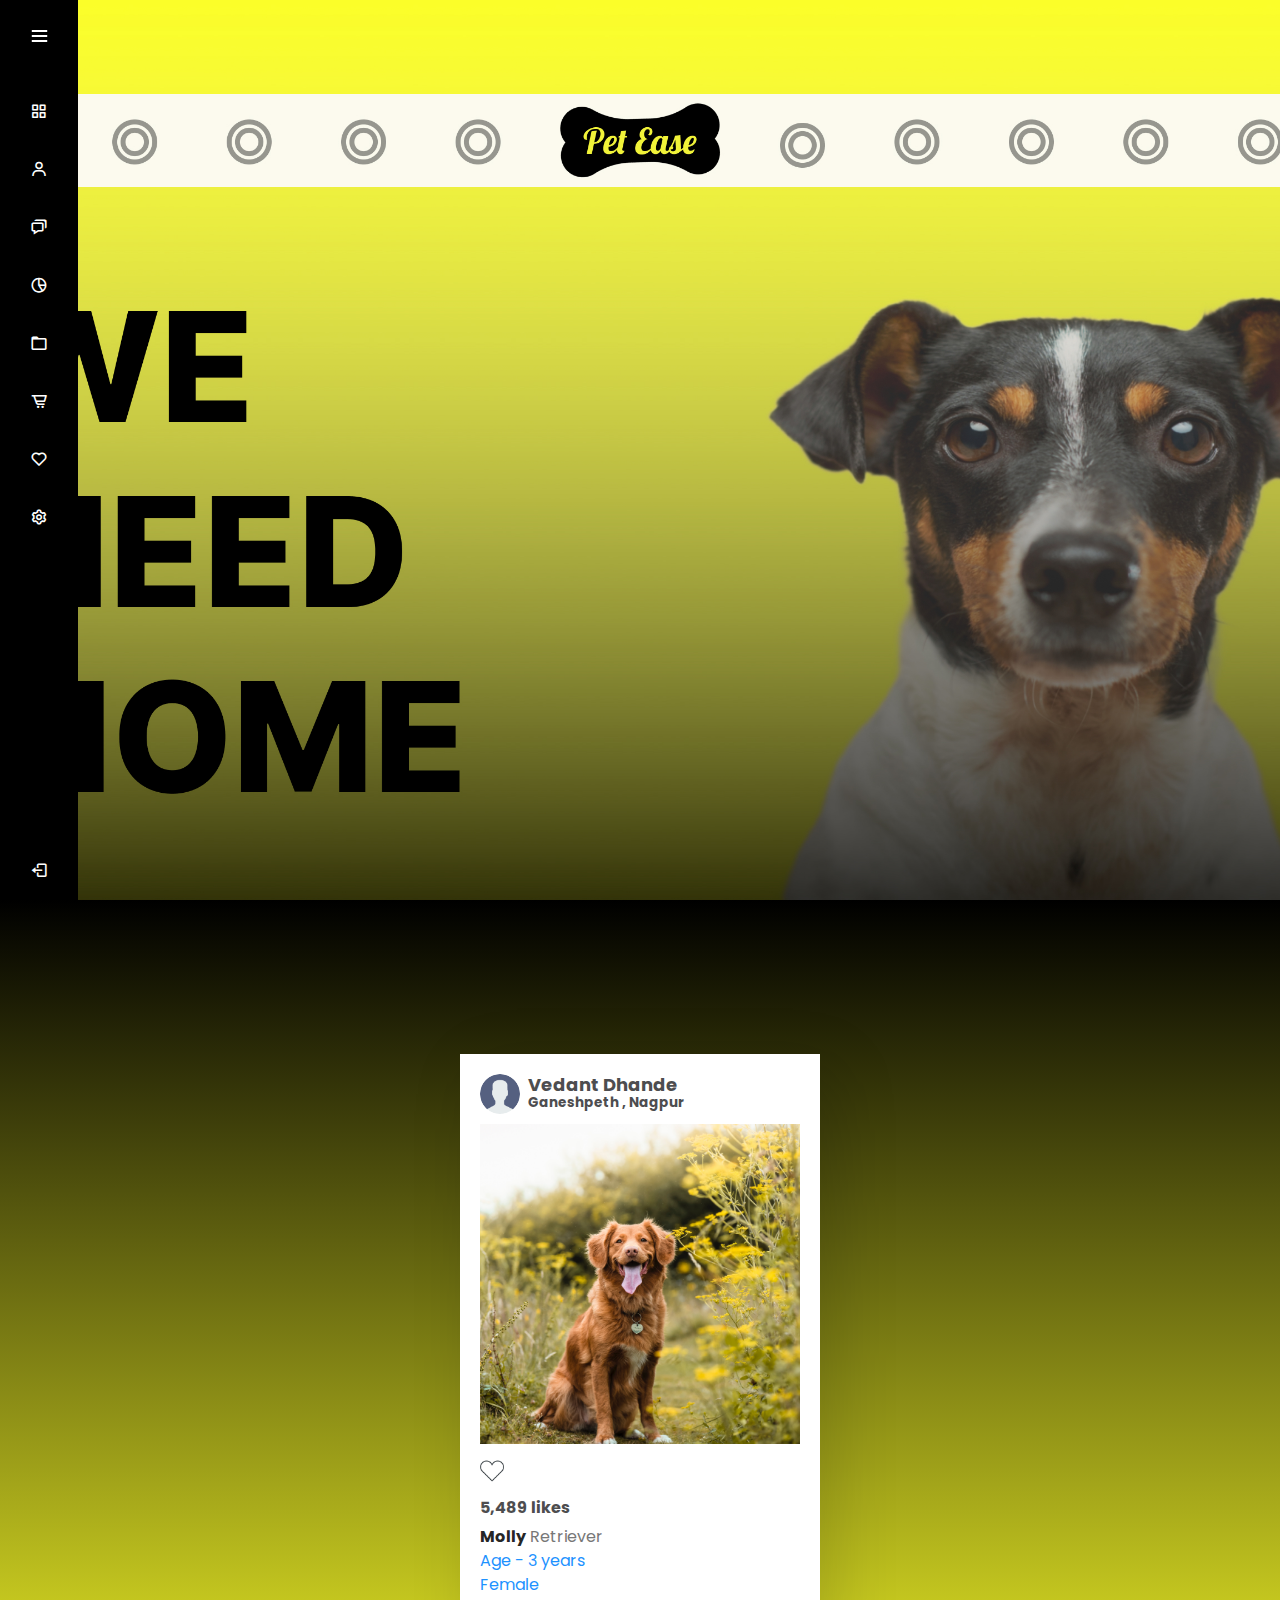
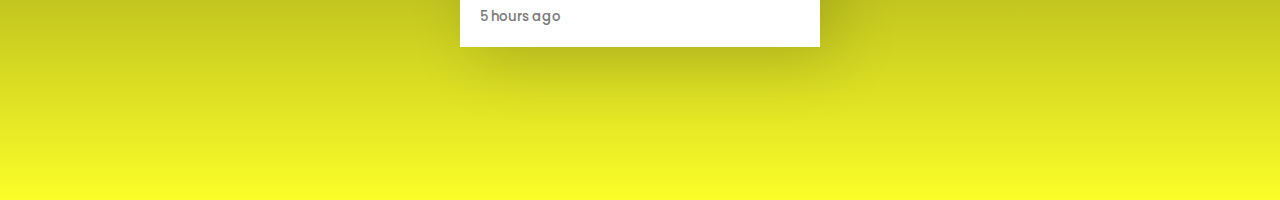
==== adopt.html @ 4b418b93 "Add files via upload" ====
<!DOCTYPE html>
<!-- Created by CodingLab |www.youtube.com/CodingLabYT-->
<html lang="en" dir="ltr">
  <head>
    <meta charset="UTF-8">
    <title> Responsive Sidebar Menu  | CodingLab </title>
    <link rel="stylesheet" href="navbar.css">
    <!-- Boxicons CDN Link -->
    <link href='https://unpkg.com/boxicons@2.0.7/css/boxicons.min.css' rel='stylesheet'>
     <meta name="viewport" content="width=device-width, initial-scale=1.0">
   </head>
<body>
  <div class="sidebar">
    <div class="logo-details">
      <i class='bx bxl-c-plus-plus icon'></i>
        <div class="logo_name">CodingLab</div>
        <i class='bx bx-menu' id="btn" ></i>
    </div>
    <ul class="nav-list">
      <li>
        <a href="#">
          <i class='bx bx-grid-alt'></i>
          <span class="links_name">Dashboard</span>
        </a>
         <span class="tooltip">Dashboard</span>
      </li>
      <li>
       <a href="#">
         <i class='bx bx-user' ></i>
         <span class="links_name">User</span>
       </a>
       <span class="tooltip">User</span>
     </li>
     <li>
       <a href="#">
         <i class='bx bx-chat' ></i>
         <span class="links_name">Messages</span>
       </a>
       <span class="tooltip">Messages</span>
     </li>
     <li>
       <a href="#">
         <i class='bx bx-pie-chart-alt-2' ></i>
         <span class="links_name">Analytics</span>
       </a>
       <span class="tooltip">Analytics</span>
     </li>
     <li>
       <a href="#">
         <i class='bx bx-folder' ></i>
         <span class="links_name">File Manager</span>
       </a>
       <span class="tooltip">Files</span>
     </li>
     <li>
       <a href="#">
         <i class='bx bx-cart-alt' ></i>
         <span class="links_name">Order</span>
       </a>
       <span class="tooltip">Order</span>
     </li>
     <li>
       <a href="#">
         <i class='bx bx-heart' ></i>
         <span class="links_name">Saved</span>
       </a>
       <span class="tooltip">Saved</span>
     </li>
     <li>
       <a href="#">
         <i class='bx bx-cog' ></i>
         <span class="links_name">Setting</span>
       </a>
       <span class="tooltip">Setting</span>
     </li>
     <li class="profile">
         <div class="profile-details">
           <img src="profile.jpg" alt="profileImg">
           <div class="name_job">
             <div class="name">Prem Shahi</div>
             <div class="job">Web designer</div>
           </div>
         </div>
         <i class='bx bx-log-out' id="log_out" ></i>
     </li>
    </ul>
  </div>
  <div>
  <section class="home-section">
      <div class="dog1">
        
      </div>
  </section>
  <div class="listings">
    <div class="card">
      <div class="top">
          <div class="userDeatils">
              <div class="profileImg">
                  <img src="user.png" alt="user" class="cover">
              </div>
              <h3>Vedant Dhande<br><span>Ganeshpeth , Nagpur</span></h3>
          </div>
      </div>
      <div class="imgBg">
          <img src="molly.jpg" alt="bg" class="cover">
      </div>
      <div class="btns">
          <div class="left">
              <img src="heart.png" alt="heart" class="heart" onclick="likeButton()">
          </div>
          
      </div>
      <h4 class="likes">5,489 likes</h4>
      <h4 class="message">
          <b>Molly</b>
          Retriever<br>
          <span>Age - 3 years</span><br>
          <span>Female</span>
      </h4>
      <h5 class="postTime">5 hours ago</h5>
  </div>
  </div>
  <script>
  let sidebar = document.querySelector(".sidebar");
  let closeBtn = document.querySelector("#btn");
  let searchBtn = document.querySelector(".bx-search");

  closeBtn.addEventListener("click", ()=>{
    sidebar.classList.toggle("open");
    menuBtnChange();//calling the function(optional)
  });

  searchBtn.addEventListener("click", ()=>{ // Sidebar open when you click on the search iocn
    sidebar.classList.toggle("open");
    menuBtnChange(); //calling the function(optional)
  });

  // following are the code to change sidebar button(optional)
  function menuBtnChange() {
   if(sidebar.classList.contains("open")){
     closeBtn.classList.replace("bx-menu", "bx-menu-alt-right");//replacing the iocns class
   }else {
     closeBtn.classList.replace("bx-menu-alt-right","bx-menu");//replacing the iocns class
   }
  }
  </script>
</body>
</html>
---- navbar.css ----
/* Google Font Link */
@import url('https://fonts.googleapis.com/css2?family=Poppins:wght@200;300;400;500;600;700&display=swap');
*{
  margin: 0;
  padding: 0;
  box-sizing: border-box;
  font-family: "Poppins" , sans-serif;
}

.sidebar{
  position: fixed;
  left: 0;
  top: 0;
  height: 100%;
  width: 78px;
  background: #000000;
  padding: 6px 14px;
  z-index: 99;
  transition: all 0.5s ease;
}
.sidebar.open{
  width: 250px;
}
.sidebar .logo-details{
  height: 60px;
  display: flex;
  align-items: center;
  position: relative;
}
.sidebar .logo-details .icon{
  opacity: 0;
  transition: all 0.5s ease;
}
.sidebar .logo-details .logo_name{
  color: #fff;
  font-size: 20px;
  font-weight: 600;
  opacity: 0;
  transition: all 0.5s ease;
}
.sidebar.open .logo-details .icon,
.sidebar.open .logo-details .logo_name{
  opacity: 1;
}
.sidebar .logo-details #btn{
  position: absolute;
  top: 50%;
  right: 0;
  transform: translateY(-50%);
  font-size: 22px;
  transition: all 0.4s ease;
  font-size: 23px;
  text-align: center;
  cursor: pointer;
  transition: all 0.5s ease;
}
.sidebar.open .logo-details #btn{
  text-align: right;
}
.sidebar i{
  color: #fff;
  height: 60px;
  min-width: 50px;
  font-size: 28px;
  text-align: center;
  line-height: 60px;
}
.sidebar .nav-list{
  margin-top: 20px;
  height: 100%;
}
.sidebar li{
  position: relative;
  margin: 8px 0;
  list-style: none;
}
.sidebar li .tooltip{
  position: absolute;
  top: -20px;
  left: calc(100% + 15px);
  z-index: 3;
  background: #fff;
  box-shadow: 0 5px 10px rgba(0, 0, 0, 0.3);
  padding: 6px 12px;
  border-radius: 4px;
  font-size: 15px;
  font-weight: 400;
  opacity: 0;
  white-space: nowrap;
  pointer-events: none;
  transition: 0s;
}
.sidebar li:hover .tooltip{
  opacity: 1;
  pointer-events: auto;
  transition: all 0.4s ease;
  top: 50%;
  transform: translateY(-50%);
}
.sidebar.open li .tooltip{
  display: none;
}
.sidebar input{
  font-size: 15px;
  color: #FFF;
  font-weight: 400;
  outline: none;
  height: 50px;
  width: 100%;
  width: 50px;
  border: none;
  border-radius: 12px;
  transition: all 0.5s ease;
  background: #000000;
}
.sidebar.open input{
  padding: 0 20px 0 50px;
  width: 100%;
}
.sidebar .bx-search{
  position: absolute;
  top: 50%;
  left: 0;
  transform: translateY(-50%);
  font-size: 22px;
  background: #000000;
  color: #FFF;
}
.sidebar.open .bx-search:hover{
  background: #000000;
  color: #FFF;
}
.sidebar .bx-search:hover{
  background: #FFF;
  color: #000000;
}
.sidebar li a{
  display: flex;
  height: 100%;
  width: 100%;
  border-radius: 12px;
  align-items: center;
  text-decoration: none;
  transition: all 0.4s ease;
  background: #000000;
}
.sidebar li a:hover{
  background: #FFF;
}
.sidebar li a .links_name{
  color: #fff;
  font-size: 15px;
  font-weight: 400;
  white-space: nowrap;
  opacity: 0;
  pointer-events: none;
  transition: 0.4s;
}
.sidebar.open li a .links_name{
  opacity: 1;
  pointer-events: auto;
}
.sidebar li a:hover .links_name,
.sidebar li a:hover i{
  transition: all 0.5s ease;
  color: #000000;
}
.sidebar li i{
  height: 50px;
  line-height: 50px;
  font-size: 18px;
  border-radius: 12px;
}
.sidebar li.profile{
  position: fixed;
  height: 60px;
  width: 78px;
  left: 0;
  bottom: -8px;
  padding: 10px 14px;
  background: #000000;
  transition: all 0.5s ease;
  overflow: hidden;
}
.sidebar.open li.profile{
  width: 250px;
}
.sidebar li .profile-details{
  display: flex;
  align-items: center;
  flex-wrap: nowrap;
}
.sidebar li img{
  height: 45px;
  width: 45px;
  object-fit: cover;
  border-radius: 6px;
  margin-right: 10px;
}
.sidebar li.profile .name,
.sidebar li.profile .job{
  font-size: 15px;
  font-weight: 400;
  color: #fff;
  white-space: nowrap;
}
.sidebar li.profile .job{
  font-size: 12px;
}
.sidebar .profile #log_out{
  position: absolute;
  top: 50%;
  right: 0;
  transform: translateY(-50%);
  background: #000000;
  width: 100%;
  height: 60px;
  line-height: 60px;
  border-radius: 0px;
  transition: all 0.5s ease;
}
.sidebar.open .profile #log_out{
  width: 50px;
  background: none;
}
.home-section {
    background-image: url('adopt.jpg'); /* Replace 'adopt.jpeg' with the path to your actual image */
    background-size: cover;
    background-position: center;
    height: 100vh;
    display: flex;
    flex-direction: column;
    align-items: center;
    justify-content: center;
    color: #fff;
}
.home-section .dog1 img {
    max-width: 100%;
    height: 100%;
  }
.sidebar.open ~ .home-section{
  left: 250px;
  width: calc(100% - 250px);
}
.home-section .text{
  display: inline-block;
  color: #000000;
  font-size: 25px;
  font-weight: 500;
  margin: 18px
}
@media (max-width: 420px) {
  .sidebar li .tooltip{
    display: none;
  }
}

.adopt{
    background-image: url("/adopt.jpeg");
}

.listings{
  display: flex;
  justify-content: center;
  align-items: center;
  height: 100vh;
  background-image: linear-gradient(180deg, black, #FBFE28);

}
.card{
  position: relative;
    width: 360px;
    min-height: 400px;
    background: #ffffff;
    box-shadow: 15px 15px 60px rgba(0, 0, 0, .15);
    padding: 20px;
    margin: 0 auto; /* Center horizontally */
}
.card .top{
  display: flex;
  justify-content: space-between;
  align-items: center;
}
.card .top .userDeatils{
  display: flex;
  align-items: center;
}
.card .top .userDeatils .profileImg{
  position: relative;
  width: 40px;
  height: 40px;
  border-radius: 50%;
  margin-right: 8px;
  overflow: hidden;
}
.cover{
  position: absolute;
  top: 0;
  right: 0;
  width: 100%;
  height: 100%;
  object-fit: cover;
  object-position: center;
  cursor: pointer;
}
.card .top .userDeatils h3{
  font-size: 18px;
  color: #4d4d4f;
  font-weight: 700;
  line-height: 1rem;
  cursor: pointer;
}
.card .top .userDeatils span{
  font-size: 0.75em;
}
.card .top .dot{
  transform: scale(0.6);
  cursor: pointer;
}
.imgBg{
  position: relative;
  width: 100%;
  height: 320px;
  margin: 10px 0 15px;
  background-color: #000000;
}
.btns{
  display: flex;
  justify-content: space-between;
  align-items: center;
}
.btns img{
  max-width: 24px;
  cursor: pointer;
}
.btns .left img{
  margin-right: 8px;
}
.likes{
  margin-top: 5px;
  font-size: 1em;
  color: #4d4d4f;
}
.message{
  font-weight: 400;
  margin-top: 5px;
  color: #777;
  line-height: 1.5em;
}
.message b{
  color: #262626;
}
.message span{
  color: #1d92ff;
  cursor: pointer;
}
.comments{
  margin-top: 10px;
  align-items: center;
  color: #999;
}
.addComments{
  display: flex;
  align-items: center;
  margin-top: 10px;
}
.addComments .userImg{
  position: relative;
  min-width: 30px;
  height: 30px;
  border-radius: 50%;
  overflow: hidden;
  margin-right: 8px;
}
.addComments .text{
  width: 100%;
  border: none;
  outline: none;
  font-weight: 400;
  font-size: 18px;
  color: #262626;
}
.addComments .text::placeholder{
  color: #777;
}
.postTime{
  margin-top: 10px;
  font-weight: 500;
  color: #777;
}
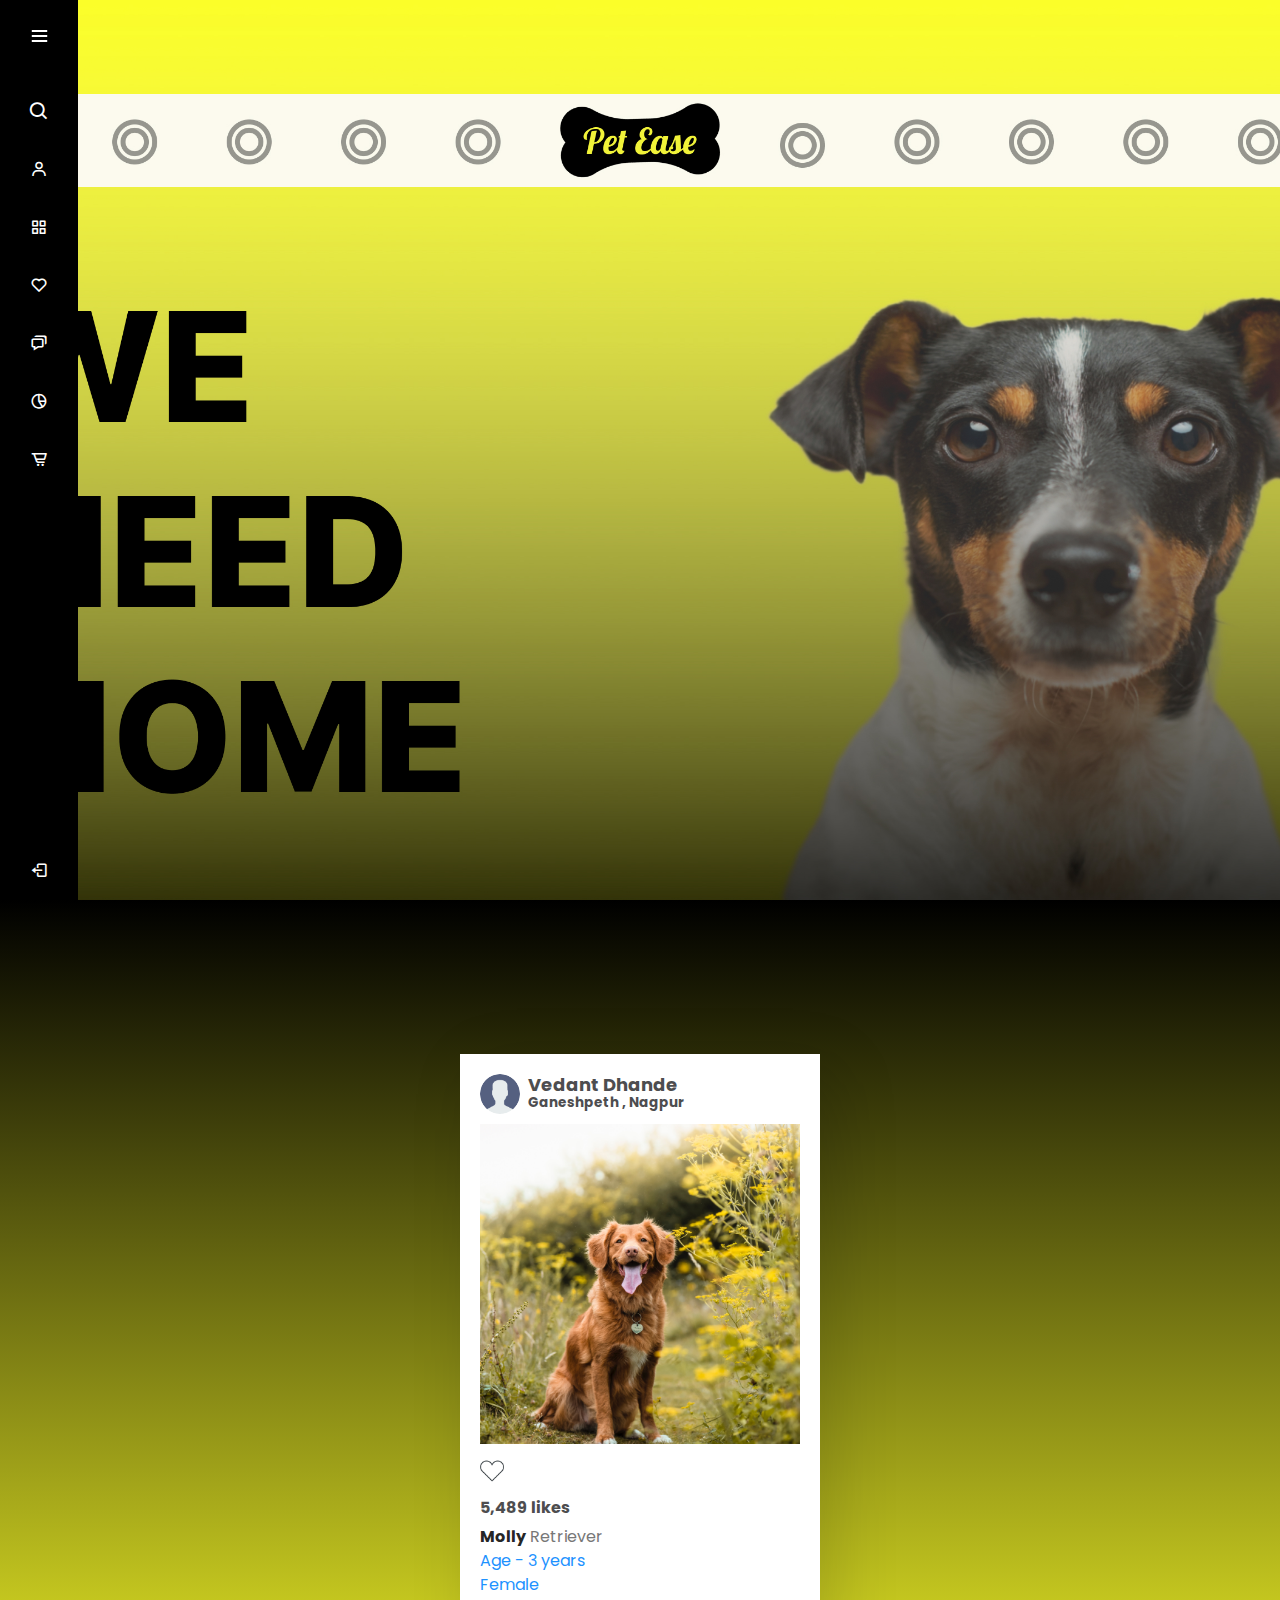
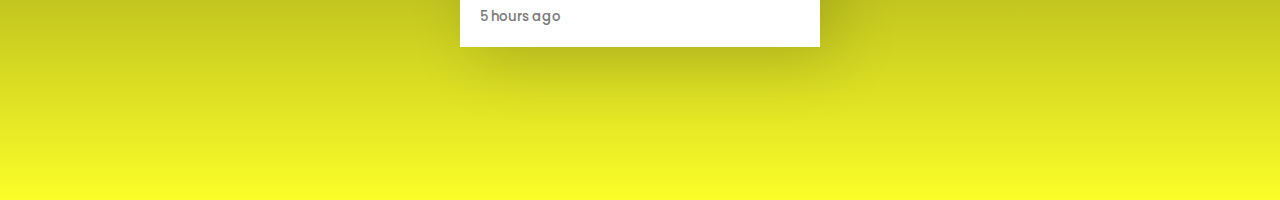
==== commit 9549de28: "Update adopt.html" ====
--- a/adopt.html
+++ b/adopt.html
@@ -17,61 +17,54 @@
         <i class='bx bx-menu' id="btn" ></i>
     </div>
     <ul class="nav-list">
+       <li>
+          <i class='bx bx-search' ></i>
+         <input type="text" placeholder="Search...">
+         <span class="tooltip">Search</span>
+      </li>
+      <li>
+        <a href="#">
+          <i class='bx bx-user' ></i>
+          <span class="links_name">Profile</span>
+        </a>
+        <span class="tooltip">Profile</span>
+      </li>
       <li>
         <a href="#">
           <i class='bx bx-grid-alt'></i>
-          <span class="links_name">Dashboard</span>
+          <span class="links_name">Adopt</span>
         </a>
-         <span class="tooltip">Dashboard</span>
+         <span class="tooltip">Adopt</span>
       </li>
       <li>
-       <a href="#">
-         <i class='bx bx-user' ></i>
-         <span class="links_name">User</span>
-       </a>
-       <span class="tooltip">User</span>
-     </li>
-     <li>
-       <a href="#">
-         <i class='bx bx-chat' ></i>
-         <span class="links_name">Messages</span>
-       </a>
-       <span class="tooltip">Messages</span>
-     </li>
-     <li>
-       <a href="#">
-         <i class='bx bx-pie-chart-alt-2' ></i>
-         <span class="links_name">Analytics</span>
-       </a>
-       <span class="tooltip">Analytics</span>
-     </li>
-     <li>
-       <a href="#">
-         <i class='bx bx-folder' ></i>
-         <span class="links_name">File Manager</span>
-       </a>
-       <span class="tooltip">Files</span>
-     </li>
+        <a href="#">
+          <i class='bx bx-heart' ></i>
+          <span class="links_name">My Feed</span>
+        </a>
+        <span class="tooltip">My Feed</span>
+      </li>
+      <li>
+        <a href="#">
+          <i class='bx bx-chat' ></i>
+          <span class="links_name">Messages</span>
+        </a>
+        <span class="tooltip">Messages</span>
+      </li>
+      <li>
+        <a href="#">
+          <i class='bx bx-pie-chart-alt-2' ></i>
+          <span class="links_name">Consultancy</span>
+        </a>
+        <span class="tooltip">Consultancy</span>
+      </li>
+     
+    
      <li>
        <a href="#">
          <i class='bx bx-cart-alt' ></i>
-         <span class="links_name">Order</span>
+         <span class="links_name">Shop/Accessories</span>
        </a>
-       <span class="tooltip">Order</span>
-     </li>
-     <li>
-       <a href="#">
-         <i class='bx bx-heart' ></i>
-         <span class="links_name">Saved</span>
-       </a>
-       <span class="tooltip">Saved</span>
-     </li>
-     <li>
-       <a href="#">
-         <i class='bx bx-cog' ></i>
-         <span class="links_name">Setting</span>
-       </a>
-       <span class="tooltip">Setting</span>
+       <span class="tooltip">Shop/Accessories</span>
      </li>
      <li class="profile">
          <div class="profile-details">
@@ -145,4 +138,4 @@
   }
   </script>
 </body>
-</html>+</html>
